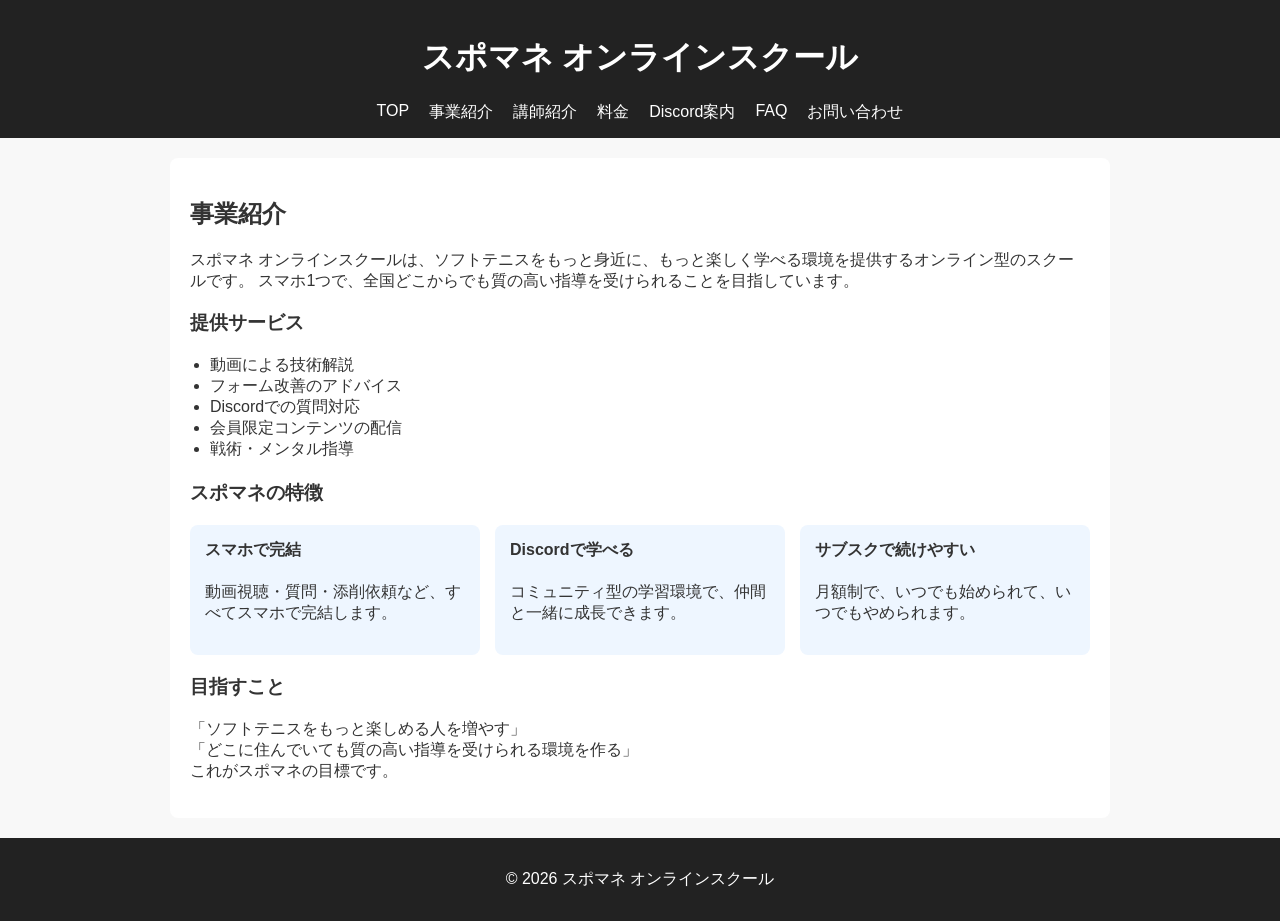
==== about.html @ 5ce6fe08 "Add files via upload" ====
<!DOCTYPE html>
<html lang="ja">
<head>
    <meta charset="UTF-8">
    <meta name="viewport" content="width=device-width, initial-scale=1.0">
    <title>事業紹介 | スポマネ オンラインスクール</title>
    <link rel="stylesheet" href="style.css">
</head>
<body>

<header>
    <h1>スポマネ オンラインスクール</h1>
    <nav>
        <ul>
            <li><a href="index.html">TOP</a></li>
            <li><a href="about.html">事業紹介</a></li>
            <li><a href="teacher.html">講師紹介</a></li>
            <li><a href="price.html">料金</a></li>
            <li><a href="discord.html">Discord案内</a></li>
            <li><a href="faq.html">FAQ</a></li>
            <li><a href="contact.html">お問い合わせ</a></li>
        </ul>
    </nav>
</header>

<main>

    <section class="content">
        <h2>事業紹介</h2>

        <p>
            スポマネ オンラインスクールは、ソフトテニスをもっと身近に、もっと楽しく学べる環境を提供するオンライン型のスクールです。
            スマホ1つで、全国どこからでも質の高い指導を受けられることを目指しています。
        </p>

        <h3>提供サービス</h3>
        <ul class="service-list">
            <li>動画による技術解説</li>
            <li>フォーム改善のアドバイス</li>
            <li>Discordでの質問対応</li>
            <li>会員限定コンテンツの配信</li>
            <li>戦術・メンタル指導</li>
        </ul>

        <h3>スポマネの特徴</h3>
        <div class="feature-box">
            <div class="feature-item">
                <h4>スマホで完結</h4>
                <p>動画視聴・質問・添削依頼など、すべてスマホで完結します。</p>
            </div>

            <div class="feature-item">
                <h4>Discordで学べる</h4>
                <p>コミュニティ型の学習環境で、仲間と一緒に成長できます。</p>
            </div>

            <div class="feature-item">
                <h4>サブスクで続けやすい</h4>
                <p>月額制で、いつでも始められて、いつでもやめられます。</p>
            </div>
        </div>

        <h3>目指すこと</h3>
        <p>
            「ソフトテニスをもっと楽しめる人を増やす」<br>
            「どこに住んでいても質の高い指導を受けられる環境を作る」<br>
            これがスポマネの目標です。
        </p>

    </section>

</main>

<footer>
    <p>© 2026 スポマネ オンラインスクール</p>
</footer>

</body>
</html>
---- style.css ----
/* ============================
   全体
============================ */
body {
    margin: 0;
    font-family: sans-serif;
    background: #f8f8f8;
    color: #333;
}

/* ============================
   ヘッダー
============================ */
header {
    background: #222;
    color: #fff;
    padding: 15px;
    text-align: center;
}

nav ul {
    list-style: none;
    padding: 0;
    margin: 10px 0 0;
}

nav ul li {
    margin: 8px 0;
}

nav ul li a {
    color: #fff;
    text-decoration: none;
    font-size: 16px;
}

/* PCメニュー */
@media (min-width: 768px) {
    nav ul {
        display: flex;
        justify-content: center;
        gap: 20px;
    }

    nav ul li {
        margin: 0;
    }
}

/* ============================
   ヒーローセクション（TOP）
============================ */
.hero {
    background: #4da3ff;
    color: white;
    padding: 50px 20px;
    text-align: center;
}

.cta-btn {
    display: inline-block;
    margin-top: 20px;
    padding: 12px 25px;
    background: #fff;
    color: #4da3ff;
    border-radius: 25px;
    text-decoration: none;
    font-weight: bold;
}

/* ============================
   コンテンツ共通
============================ */
.content {
    padding: 20px;
    background: white;
    margin: 15px;
    border-radius: 8px;
}

.merit-list {
    padding-left: 20px;
}

.merit-list li {
    margin-bottom: 8px;
}

/* PCコンテンツ幅 */
@media (min-width: 768px) {
    .content {
        max-width: 900px;
        margin: 20px auto;
    }
}

/* ============================
   事業紹介ページ
============================ */
.service-list {
    padding-left: 20px;
    margin-bottom: 20px;
}

.feature-box {
    display: flex;
    flex-direction: column;
    gap: 15px;
}

.feature-item {
    background: #eef6ff;
    padding: 15px;
    border-radius: 8px;
}

.feature-item h4 {
    margin-top: 0;
}

@media (min-width: 768px) {
    .feature-box {
        flex-direction: row;
    }

    .feature-item {
        flex: 1;
    }
}

/* ============================
   講師紹介ページ
============================ */
.teacher-box {
    background: white;
    padding: 20px;
    border-radius: 8px;
    margin-top: 20px;
}

.teacher-img {
    width: 100%;
    border-radius: 8px;
    margin-bottom: 15px;
}

.teacher-info h3 {
    margin-top: 0;
}

.teacher-title {
    font-weight: bold;
    color: #4da3ff;
    margin-bottom: 15px;
}

.teacher-info ul {
    padding-left: 20px;
    margin-bottom: 20px;
}

@media (min-width: 768px) {
    .teacher-box {
        display: flex;
        gap: 20px;
    }

    .teacher-img {
        width: 40%;
        height: auto;
    }

    .teacher-info {
        width: 60%;
    }
}

/* ============================
   料金ページ
============================ */
.price-box {
    background: #eef6ff;
    padding: 20px;
    border-radius: 8px;
    margin-bottom: 20px;
}

.price {
    font-size: 24px;
    font-weight: bold;
    color: #4da3ff;
}

.note {
    font-size: 14px;
    color: #777;
}

/* ============================
   Discord案内ページ
============================ */
ol {
    padding-left: 20px;
    margin-bottom: 20px;
}

ul {
    padding-left: 20px;
}

/* ============================
   お問い合わせフォーム
============================ */
form {
    display: flex;
    flex-direction: column;
    gap: 10px;
}

input, textarea {
    width: 100%;
    padding: 10px;
    border: 1px solid #ccc;
    border-radius: 5px;
}

/* ============================
   フッター
============================ */
footer {
    text-align: center;
    padding: 15px;
    background: #222;
    color: white;
    margin-top: 20px;
}
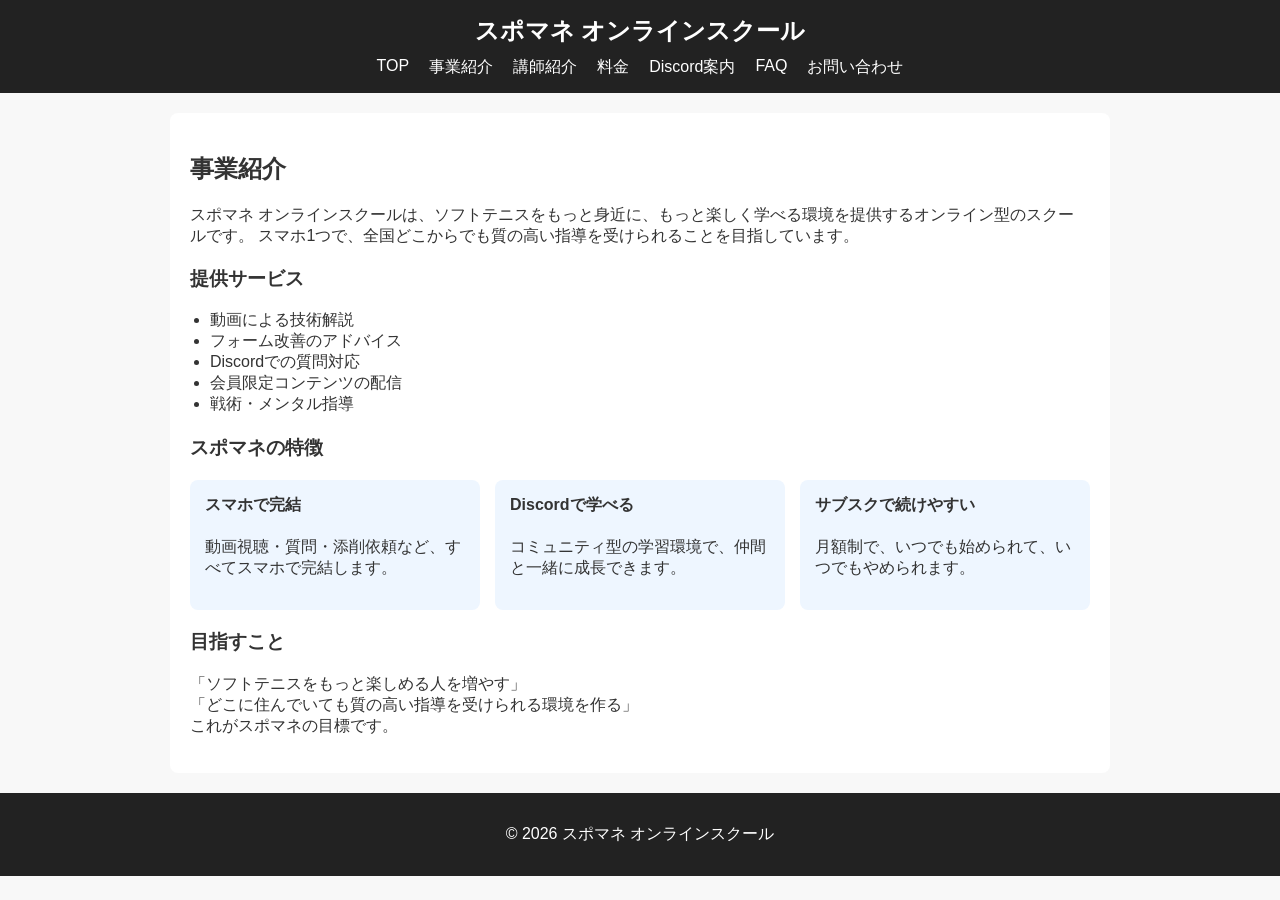
==== commit ffe2b0c5: "Add files via upload" ====
--- a/about.html
+++ b/about.html
@@ -10,6 +10,7 @@
 
 <header>
     <h1>スポマネ オンラインスクール</h1>
+     <button class="menu-toggle">▼ メニュー</button>
     <nav>
         <ul>
             <li><a href="index.html">TOP</a></li>
@@ -73,7 +74,12 @@
 
 <footer>
     <p>© 2026 スポマネ オンラインスクール</p>
+    <button id="toTop">▲</button>
+
 </footer>
 
+<script src="script.js"></script>
 </body>
 </html>
+
+
--- a/style.css
+++ b/style.css
@@ -16,6 +16,12 @@
     color: #fff;
     padding: 15px;
     text-align: center;
+}
+
+header h1 {
+    font-size: 24px; /* 好きな大きさに変更 */
+    font-weight: bold;
+    margin: 0;
 }
 
 nav ul {
@@ -61,12 +67,13 @@
     display: inline-block;
     margin-top: 20px;
     padding: 12px 25px;
-    background: #fff;
-    color: #4da3ff;
+    background: #5865F2; /* Discordカラー */
+    color: white;
     border-radius: 25px;
     text-decoration: none;
     font-weight: bold;
 }
+
 
 /* ============================
    コンテンツ共通
@@ -140,9 +147,12 @@
 
 .teacher-img {
     width: 100%;
+    height: 250px; /* ← 横長に見せる高さ（調整OK） */
+    object-fit: cover; /* ← 横長トリミング効果 */
     border-radius: 8px;
     margin-bottom: 15px;
 }
+
 
 .teacher-info h3 {
     margin-top: 0;
@@ -234,3 +244,62 @@
     color: white;
     margin-top: 20px;
 }
+
+header.small {
+    padding: 5px;
+    transition: 0.3s;
+}
+
+#toTop {
+    position: fixed;
+    bottom: 20px;
+    right: 20px;
+    padding: 10px 15px;
+    background: #4da3ff;
+    color: white;
+    border: none;
+    border-radius: 50%;
+    font-size: 18px;
+    display: none;
+    cursor: pointer;
+}
+
+/* ▼ボタン */
+.menu-toggle {
+    display: none;
+    background: #4da3ff;
+    color: white;
+    border: none;
+    padding: 10px 15px;
+    width: 100%;
+    font-size: 18px;
+}
+
+/* ▼ボタン */
+.menu-toggle {
+    display: none;
+    background: #4da3ff;
+    color: white;
+    border: none;
+    padding: 10px 15px;
+    width: 100%;
+    font-size: 18px;
+}
+
+/* スマホ時だけ表示 */
+@media (max-width: 768px) {
+    nav ul {
+        display: none; /* 最初は隠す */
+        flex-direction: column;
+        gap: 10px;
+    }
+
+    nav ul.show {
+        display: flex; /* ▼を押したら表示 */
+    }
+
+    .menu-toggle {
+        display: block;
+    }
+}
+
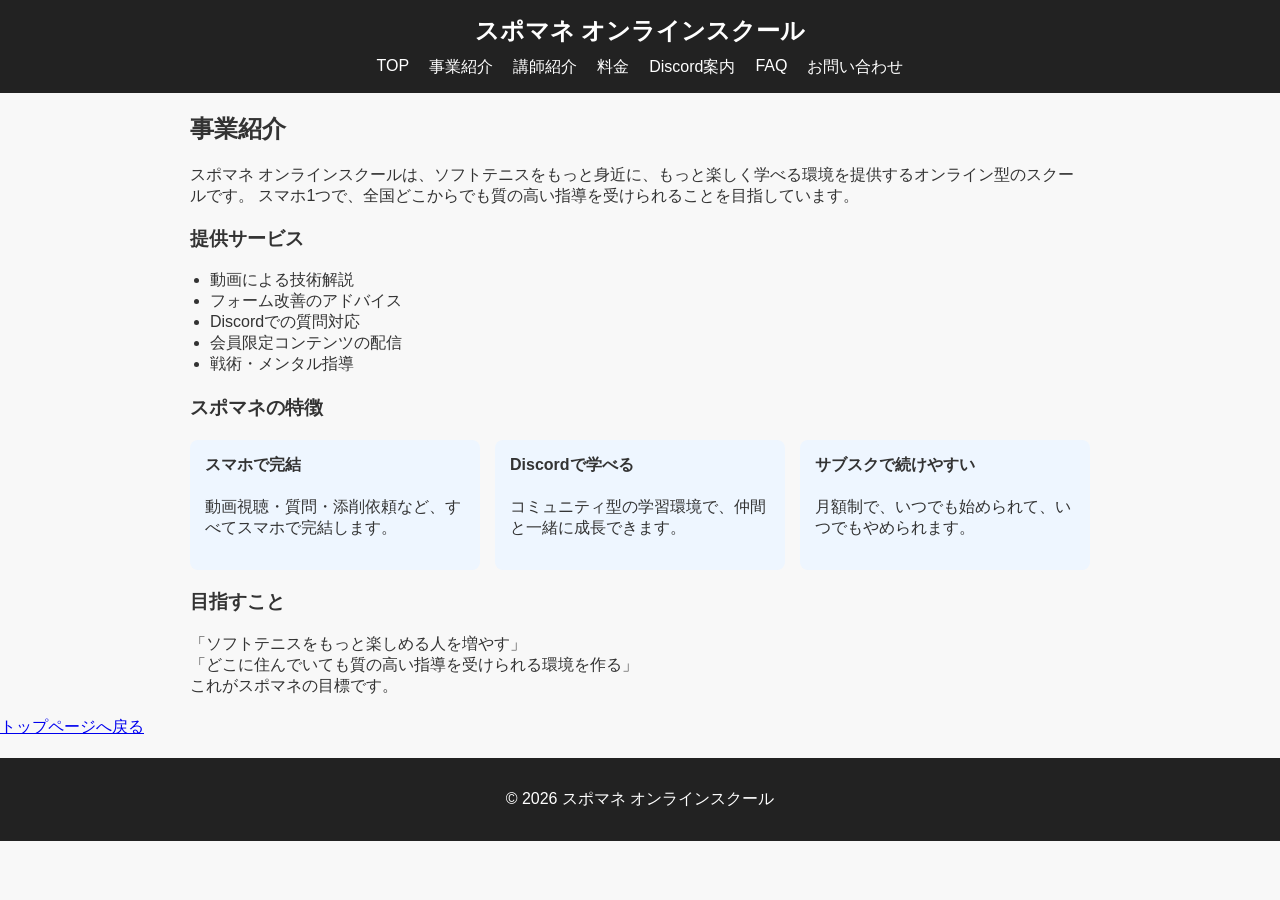
==== commit 80d10cd6: "about.html の更新" ====
--- a/about.html
+++ b/about.html
@@ -71,6 +71,10 @@
     </section>
 
 </main>
+
+<div class="back-home">
+    <a href="index.html">トップページへ戻る</a>
+</div>
 
 <footer>
     <p>© 2026 スポマネ オンラインスクール</p>
--- a/style.css
+++ b/style.css
@@ -63,16 +63,17 @@
     text-align: center;
 }
 
-.cta-btn {
-    display: inline-block;
-    margin-top: 20px;
-    padding: 12px 25px;
-    background: #5865F2; /* Discordカラー */
-    color: white;
-    border-radius: 25px;
-    text-decoration: none;
-    font-weight: bold;
-}
+.cta-btn {
+    display: inline-block;
+    margin-top: 20px;
+    padding: 18px 35px; /* ← ボタンを大きくするポイント */
+    background: #5865F2;
+    color: white;
+    border-radius: 30px; /* ← 丸みを強くして存在感UP */
+    text-decoration: none;
+    font-weight: bold;
+    font-size: 20px; /* ← 文字を大きく */
+}}
 
 
 /* ============================
